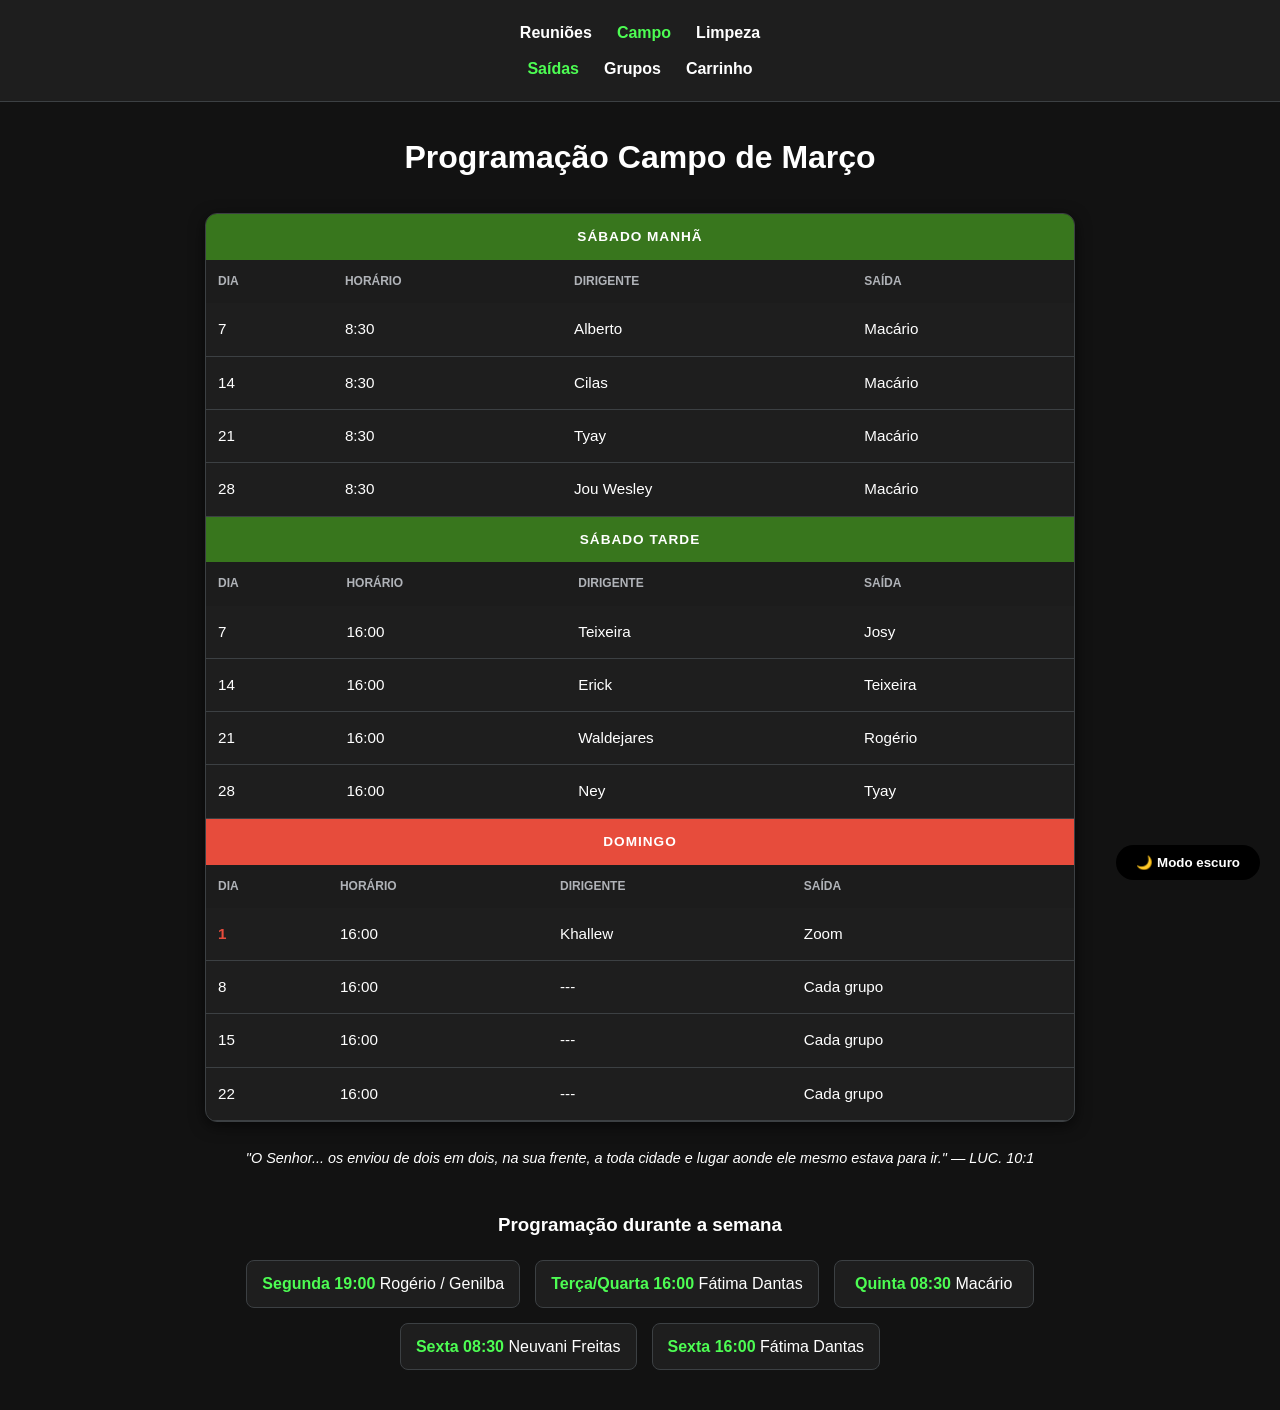
==== Campo/campo.html @ 755165c0 "Atualizando" ====
<!DOCTYPE html>
<html lang="pt-br">
<head>
  <meta charset="UTF-8">
  <meta name="viewport" content="width=device-width, initial-scale=1.0">
  <title>Saída de Campo</title>
  <link rel="stylesheet" href="campo.css">
  <script src="campo.js" defer></script>
  <button class="dark-toggle" onclick="toggleDarkMode()">🌙 Modo escuro</button>
</head>

<body>

<header class="topbar">
  <div class="menu-principal">
    <a href="../Reunioes/reunioes.html">Reuniões</a>
    <a class="ativo" href="campo.html">Campo</a>
    <a href="limpeza.html">Limpeza</a>
  </div>

  <div class="submenu">
    <a class="ativo" href="campo.html">Saídas</a>
    <a href="grupos.html">Grupos</a>
    <a href="../Carrinho/carrinho.html">Carrinho</a>
  </div>
</header>

<div class="container">
  <h1 class="titulo-pagina">Programação Campo de Março</h1>

  <div class="card">
    <div class="cabecalho-dia" style="background-color: #38761d;">Sábado Manhã</div>
    <div class="tabela-carrinho-container">
      <table class="tabela-dados">
        <tr><th>DIA</th><th>HORÁRIO</th><th>DIRIGENTE</th><th>SAÍDA</th></tr>
        <tr><td>7</td><td>8:30</td><td>Alberto</td><td>Macário</td></tr>
        <tr><td>14</td><td>8:30</td><td>Cilas</td><td>Macário</td></tr>
        <tr><td>21</td><td>8:30</td><td>Tyay</td><td>Macário</td></tr>
        <tr><td>28</td><td>8:30</td><td>Jou Wesley</td><td>Macário</td></tr>
      </table>
    </div>

    <div class="cabecalho-dia" style="background-color: #38761d;">Sábado Tarde</div>
    <div class="tabela-carrinho-container">
      <table class="tabela-dados">
        <tr><th>DIA</th><th>HORÁRIO</th><th>DIRIGENTE</th><th>SAÍDA</th></tr>
        <tr><td>7</td><td>16:00</td><td>Teixeira</td><td>Josy</td></tr>
        <tr><td>14</td><td>16:00</td><td>Erick</td><td>Teixeira</td></tr>
        <tr><td>21</td><td>16:00</td><td>Waldejares</td><td>Rogério</td></tr>
        <tr><td>28</td><td>16:00</td><td>Ney</td><td>Tyay</td></tr>
      </table>
    </div>

    <div class="cabecalho-dia" style="background-color: #e74c3c;">Domingo</div>
    <div class="tabela-carrinho-container">
      <table class="tabela-dados">
        <tr><th>DIA</th><th>HORÁRIO</th><th>DIRIGENTE</th><th>SAÍDA</th></tr>
        <tr><td style="color: #e74c3c; font-weight: bold;">1</td><td>16:00</td><td>Khallew</td><td>Zoom</td></tr>
        <tr><td>8</td><td>16:00</td><td>---</td><td>Cada grupo</td></tr>
        <tr><td>15</td><td>16:00</td><td>---</td><td>Cada grupo</td></tr>
        <tr><td>22</td><td>16:00</td><td>---</td><td>Cada grupo</td></tr>
      </table>
    </div>
  </div>

  <div style="text-align: center; margin-top: 20px; font-style: italic; font-size: 0.9rem;">
    <p>"O Senhor... os enviou de dois em dois, na sua frente, a toda cidade e lugar aonde ele mesmo estava para ir." — LUC. 10:1</p>
  </div>
  <div class="programacao-semanal">
    <h3>Programação durante a semana</h3>
    <div class="grid-semanal">
      <div class="dia-item"><b>Segunda 19:00</b> Rogério / Genilba</div>
      <div class="dia-item"><b>Terça/Quarta 16:00</b> Fátima Dantas</div>
      <div class="dia-item"><b>Quinta 08:30</b> Macário</div>
      <div class="dia-item"><b>Sexta 08:30</b> Neuvani Freitas</div>
      <div class="dia-item"><b>Sexta 16:00</b> Fátima Dantas</div>
    </div>
  </div>
</div>

</body>
</html>
---- Campo/campo.css ----
/* --- RESET TOTAL --- */
* {
    margin: 0;
    padding: 0;
    box-sizing: border-box;
}

/* --- VARIÁVEIS --- */
:root {
    --bg-body: #f8f9fa;
    --bg-card: #ffffff;
    --texto-principal: #202124;
    --texto-secundario: #5f6368;
    --borda: #dadce0;
    --verde-primario: #38761d;
    --domingo-cor: #d93025;
    --sombra: 0 1px 3px rgba(60,64,67,0.3);
}

body:not(.light-mode) {
    --bg-body: #121212;
    --bg-card: #1e1e1e;
    --texto-principal: #ffffff;
    --texto-secundario: #b0b3b8;
    --borda: #3c4043;
    --verde-primario: #4dfd53; /* Verde neon para destacar no escuro */
    --sombra: 0 4px 15px rgba(0,0,0,0.6);
}

body {
    background-color: var(--bg-body);
    color: var(--texto-principal);
    font-family: 'Segoe UI', Roboto, Helvetica, Arial, sans-serif;
    line-height: 1.6;
}

/* --- TOPBAR CENTRALIZADA --- */
.topbar {
    width: 100%;
    background: var(--bg-card);
    padding: 20px 0;
    border-bottom: 1px solid var(--borda);
    display: flex;
    flex-direction: column;
    align-items: center; /* Centraliza as linhas do menu */
    justify-content: center;
}

.menu-principal, .submenu {
    display: flex;
    justify-content: center; /* Centraliza os links na linha */
    align-items: center;
    gap: 25px;
    width: 100%;
    list-style: none;
    margin-bottom: 10px;
}

.submenu { margin-bottom: 0; }

.topbar a {
    color: var(--texto-secundario);
    text-decoration: none;
    font-size: 1rem;
    font-weight: 600;
    transition: 0.2s;
}

body:not(.light-mode) .topbar a { color: #ffffff; }

.topbar a:hover, .topbar a.ativo {
    color: var(--verde-primario) !important;
}

/* --- CARDS E TABELAS --- */
.container {
    max-width: 900px;
    margin: 20px auto;
    padding: 0 15px;
}

.card {
    background: var(--bg-card);
    border-radius: 12px;
    box-shadow: var(--sombra);
    margin-bottom: 25px;
    border: 1px solid var(--borda);
    overflow: hidden;
}

/* CENTRALIZAÇÃO DO TÍTULO (Sábado Manhã / Domingo) */
.cabecalho-dia {
    padding: 12px;
    color: #ffffff;
    font-weight: 700;
    text-align: center; /* ESTA LINHA CENTRALIZA O TEXTO */
    text-transform: uppercase;
    font-size: 0.85rem;
    letter-spacing: 1px;
}

.tabela-dados {
    width: 100%;
    border-collapse: collapse;
}

.tabela-dados th {
    background: rgba(0,0,0,0.05);
    color: var(--texto-secundario);
    font-size: 0.75rem;
    text-transform: uppercase;
    padding: 12px;
    text-align: left;
}

.tabela-dados td {
    padding: 14px 12px;
    font-size: 0.95rem;
    border-bottom: 1px solid var(--borda);
    color: var(--texto-principal);
    font-weight: 500;
}

/* Destaque para nomes no Modo Dark */
body:not(.light-mode) b, 
body:not(.light-mode) strong {
    color: var(--verde-primario);
}

/* --- BOTÃO MODO ESCURO --- */
.dark-toggle {
    position: fixed;
    bottom: 20px;
    right: 20px;
    background: #000;
    color: #fff;
    border: none;
    padding: 10px 20px;
    border-radius: 25px;
    cursor: pointer;
    z-index: 2000;
    font-weight: bold;
}

/* --- AJUSTE PARA O TÍTULO PRINCIPAL --- */
.titulo-pagina {
    text-align: center; /* Centraliza o texto do H1 */
    margin: 30px auto;
    width: 100%;
}

/* --- AJUSTE PARA A PROGRAMAÇÃO SEMANAL (RODAPÉ) --- */
.programacao-semanal {
    text-align: center; /* Centraliza o título "Programação durante a semana" */
    margin-top: 40px;
    display: flex;
    flex-direction: column;
    align-items: center; /* Centraliza o conteúdo interno (grid) */
}

.grid-semanal {
    display: flex;
    flex-wrap: wrap;
    justify-content: center; /* Centraliza os itens da semana */
    gap: 15px;
    max-width: 800px;
    margin: 20px auto;
}

.dia-item {
    background: var(--bg-card);
    padding: 10px 15px;
    border-radius: 8px;
    border: 1px solid var(--borda);
    min-width: 200px; /* Garante um tamanho padrão para os itens */
}

/* Ajuste adicional para o texto da citação (Luc. 10:1) */
.container > div[style*="text-align: center"] {
    width: 100%;
    display: block;
}

/* --- RESPONSIVIDADE --- */
@media (max-width: 600px) {
    .menu-principal, .submenu {
        gap: 15px;
        flex-wrap: wrap;
    }
}
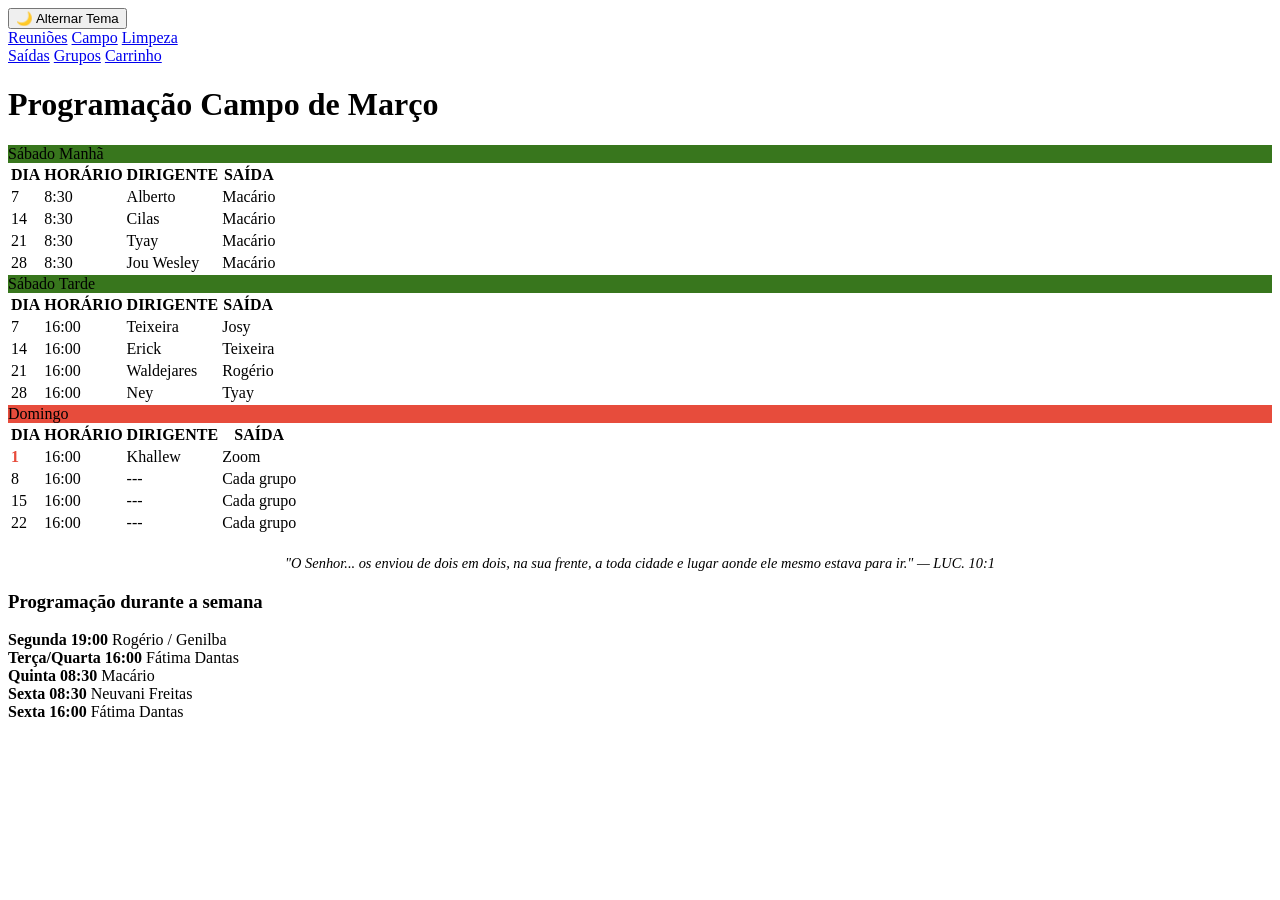
==== commit bc3cee7b: "Atualizando" ====
--- a/Campo/campo.html
+++ b/Campo/campo.html
@@ -4,19 +4,20 @@
   <meta charset="UTF-8">
   <meta name="viewport" content="width=device-width, initial-scale=1.0">
   <title>Saída de Campo</title>
-  <link rel="stylesheet" href="campo.css">
-  <script src="campo.js" defer></script>
-  <button class="dark-toggle" onclick="toggleDarkMode()">🌙 Modo escuro</button>
+  <link rel="stylesheet" href="/campo.css">
+  <script src="/script.js" defer></script>
 </head>
 
 <body>
+<button class="dark-toggle" onclick="toggleDarkMode()">🌙 Alternar Tema</button>
 
 <header class="topbar">
   <div class="menu-principal">
-    <a href="../Reunioes/reunioes.html">Reuniões</a>
-    <a class="ativo" href="campo.html">Campo</a>
-    <a href="limpeza.html">Limpeza</a>
+    <a href="/">Reuniões</a>
+    <a class="ativo" href="/Campo/campo.html">Campo</a>
+    <a href="/Limpeza/limpeza.html">Limpeza</a>
   </div>
+</header>
 
   <div class="submenu">
     <a class="ativo" href="campo.html">Saídas</a>
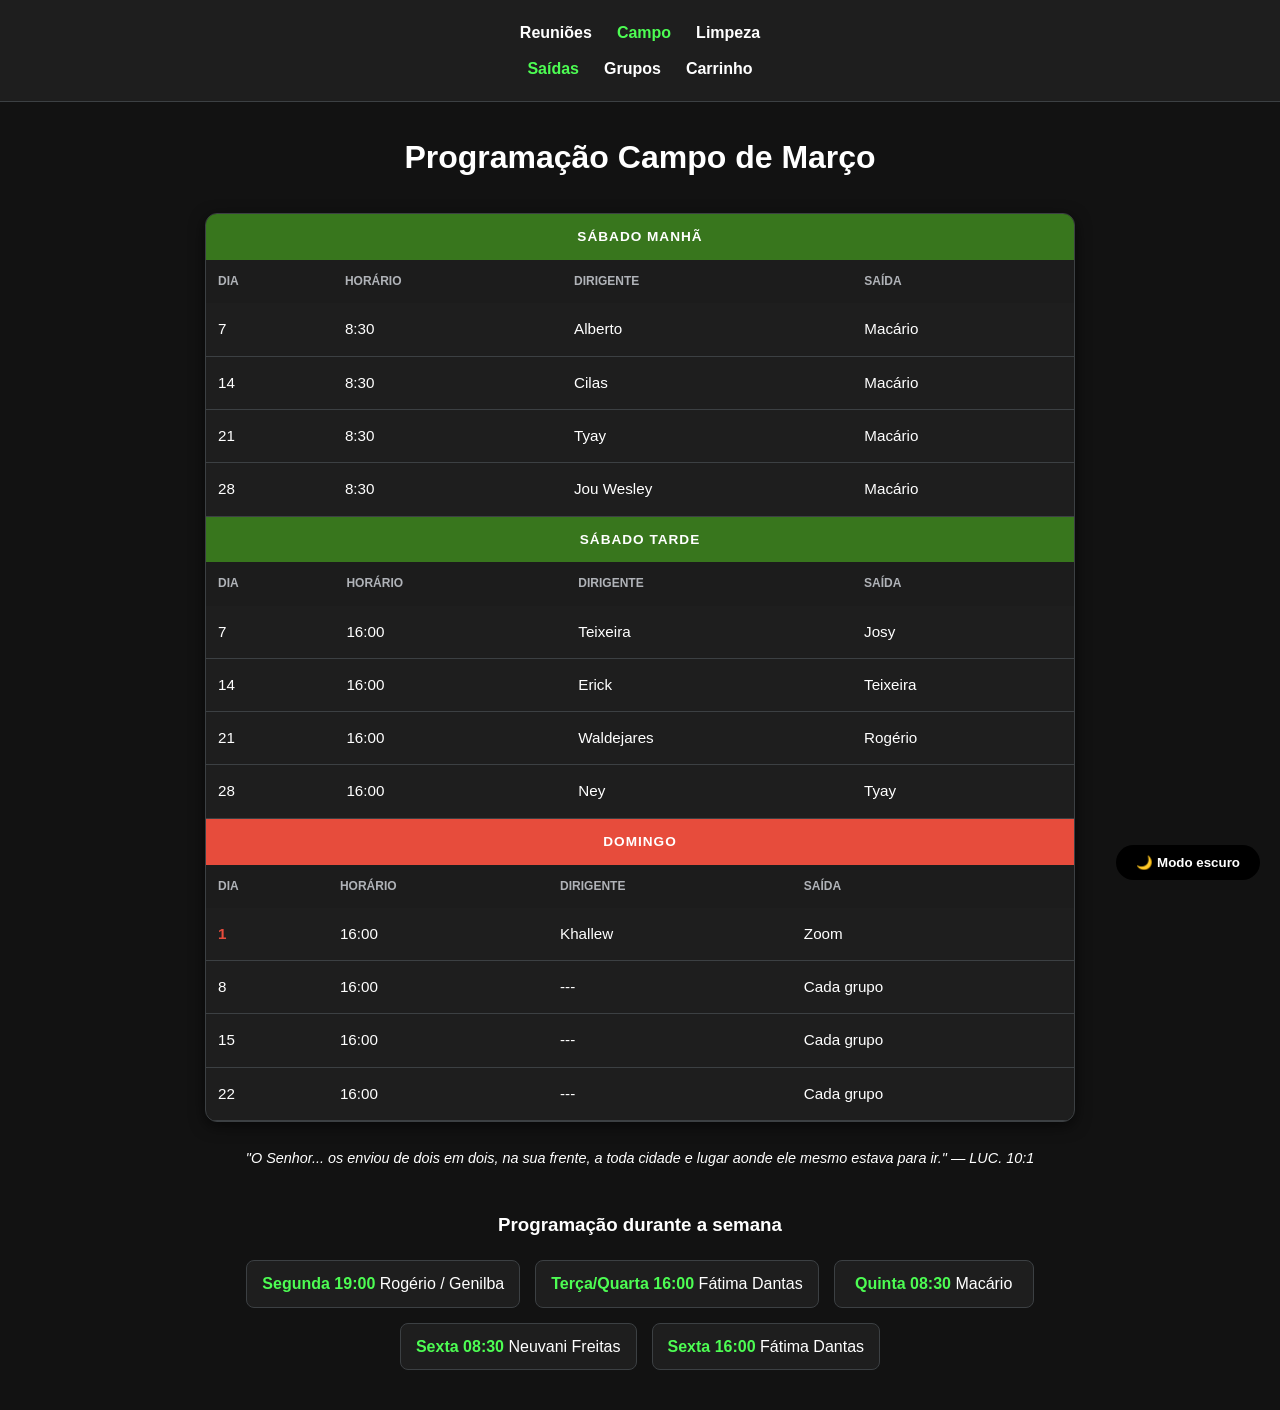
==== commit 20471c71: "Atualizando" ====
--- a/Campo/campo.html
+++ b/Campo/campo.html
@@ -4,20 +4,19 @@
   <meta charset="UTF-8">
   <meta name="viewport" content="width=device-width, initial-scale=1.0">
   <title>Saída de Campo</title>
-  <link rel="stylesheet" href="/campo.css">
-  <script src="/script.js" defer></script>
+  <link rel="stylesheet" href="campo.css">
+  <script src="campo.js" defer></script>
+  <button class="dark-toggle" onclick="toggleDarkMode()">🌙 Modo escuro</button>
 </head>
 
 <body>
-<button class="dark-toggle" onclick="toggleDarkMode()">🌙 Alternar Tema</button>
 
 <header class="topbar">
   <div class="menu-principal">
     <a href="/">Reuniões</a>
-    <a class="ativo" href="/Campo/campo.html">Campo</a>
-    <a href="/Limpeza/limpeza.html">Limpeza</a>
+    <a class="ativo" href="campo.html">Campo</a>
+    <a href="../Limpeza/limpeza.html">Limpeza</a>
   </div>
-</header>
 
   <div class="submenu">
     <a class="ativo" href="campo.html">Saídas</a>
--- a/Campo/campo.css
+++ b/Campo/campo.css
@@ -0,0 +1,190 @@
+/* --- RESET TOTAL --- */
+* {
+    margin: 0;
+    padding: 0;
+    box-sizing: border-box;
+}
+
+/* --- VARIÁVEIS --- */
+:root {
+    --bg-body: #f8f9fa;
+    --bg-card: #ffffff;
+    --texto-principal: #202124;
+    --texto-secundario: #5f6368;
+    --borda: #dadce0;
+    --verde-primario: #38761d;
+    --domingo-cor: #d93025;
+    --sombra: 0 1px 3px rgba(60,64,67,0.3);
+}
+
+body:not(.light-mode) {
+    --bg-body: #121212;
+    --bg-card: #1e1e1e;
+    --texto-principal: #ffffff;
+    --texto-secundario: #b0b3b8;
+    --borda: #3c4043;
+    --verde-primario: #4dfd53; /* Verde neon para destacar no escuro */
+    --sombra: 0 4px 15px rgba(0,0,0,0.6);
+}
+
+body {
+    background-color: var(--bg-body);
+    color: var(--texto-principal);
+    font-family: 'Segoe UI', Roboto, Helvetica, Arial, sans-serif;
+    line-height: 1.6;
+}
+
+/* --- TOPBAR CENTRALIZADA --- */
+.topbar {
+    width: 100%;
+    background: var(--bg-card);
+    padding: 20px 0;
+    border-bottom: 1px solid var(--borda);
+    display: flex;
+    flex-direction: column;
+    align-items: center; /* Centraliza as linhas do menu */
+    justify-content: center;
+}
+
+.menu-principal, .submenu {
+    display: flex;
+    justify-content: center; /* Centraliza os links na linha */
+    align-items: center;
+    gap: 25px;
+    width: 100%;
+    list-style: none;
+    margin-bottom: 10px;
+}
+
+.submenu { margin-bottom: 0; }
+
+.topbar a {
+    color: var(--texto-secundario);
+    text-decoration: none;
+    font-size: 1rem;
+    font-weight: 600;
+    transition: 0.2s;
+}
+
+body:not(.light-mode) .topbar a { color: #ffffff; }
+
+.topbar a:hover, .topbar a.ativo {
+    color: var(--verde-primario) !important;
+}
+
+/* --- CARDS E TABELAS --- */
+.container {
+    max-width: 900px;
+    margin: 20px auto;
+    padding: 0 15px;
+}
+
+.card {
+    background: var(--bg-card);
+    border-radius: 12px;
+    box-shadow: var(--sombra);
+    margin-bottom: 25px;
+    border: 1px solid var(--borda);
+    overflow: hidden;
+}
+
+/* CENTRALIZAÇÃO DO TÍTULO (Sábado Manhã / Domingo) */
+.cabecalho-dia {
+    padding: 12px;
+    color: #ffffff;
+    font-weight: 700;
+    text-align: center; /* ESTA LINHA CENTRALIZA O TEXTO */
+    text-transform: uppercase;
+    font-size: 0.85rem;
+    letter-spacing: 1px;
+}
+
+.tabela-dados {
+    width: 100%;
+    border-collapse: collapse;
+}
+
+.tabela-dados th {
+    background: rgba(0,0,0,0.05);
+    color: var(--texto-secundario);
+    font-size: 0.75rem;
+    text-transform: uppercase;
+    padding: 12px;
+    text-align: left;
+}
+
+.tabela-dados td {
+    padding: 14px 12px;
+    font-size: 0.95rem;
+    border-bottom: 1px solid var(--borda);
+    color: var(--texto-principal);
+    font-weight: 500;
+}
+
+/* Destaque para nomes no Modo Dark */
+body:not(.light-mode) b, 
+body:not(.light-mode) strong {
+    color: var(--verde-primario);
+}
+
+/* --- BOTÃO MODO ESCURO --- */
+.dark-toggle {
+    position: fixed;
+    bottom: 20px;
+    right: 20px;
+    background: #000;
+    color: #fff;
+    border: none;
+    padding: 10px 20px;
+    border-radius: 25px;
+    cursor: pointer;
+    z-index: 2000;
+    font-weight: bold;
+}
+
+/* --- AJUSTE PARA O TÍTULO PRINCIPAL --- */
+.titulo-pagina {
+    text-align: center; /* Centraliza o texto do H1 */
+    margin: 30px auto;
+    width: 100%;
+}
+
+/* --- AJUSTE PARA A PROGRAMAÇÃO SEMANAL (RODAPÉ) --- */
+.programacao-semanal {
+    text-align: center; /* Centraliza o título "Programação durante a semana" */
+    margin-top: 40px;
+    display: flex;
+    flex-direction: column;
+    align-items: center; /* Centraliza o conteúdo interno (grid) */
+}
+
+.grid-semanal {
+    display: flex;
+    flex-wrap: wrap;
+    justify-content: center; /* Centraliza os itens da semana */
+    gap: 15px;
+    max-width: 800px;
+    margin: 20px auto;
+}
+
+.dia-item {
+    background: var(--bg-card);
+    padding: 10px 15px;
+    border-radius: 8px;
+    border: 1px solid var(--borda);
+    min-width: 200px; /* Garante um tamanho padrão para os itens */
+}
+
+/* Ajuste adicional para o texto da citação (Luc. 10:1) */
+.container > div[style*="text-align: center"] {
+    width: 100%;
+    display: block;
+}
+
+/* --- RESPONSIVIDADE --- */
+@media (max-width: 600px) {
+    .menu-principal, .submenu {
+        gap: 15px;
+        flex-wrap: wrap;
+    }
+}
